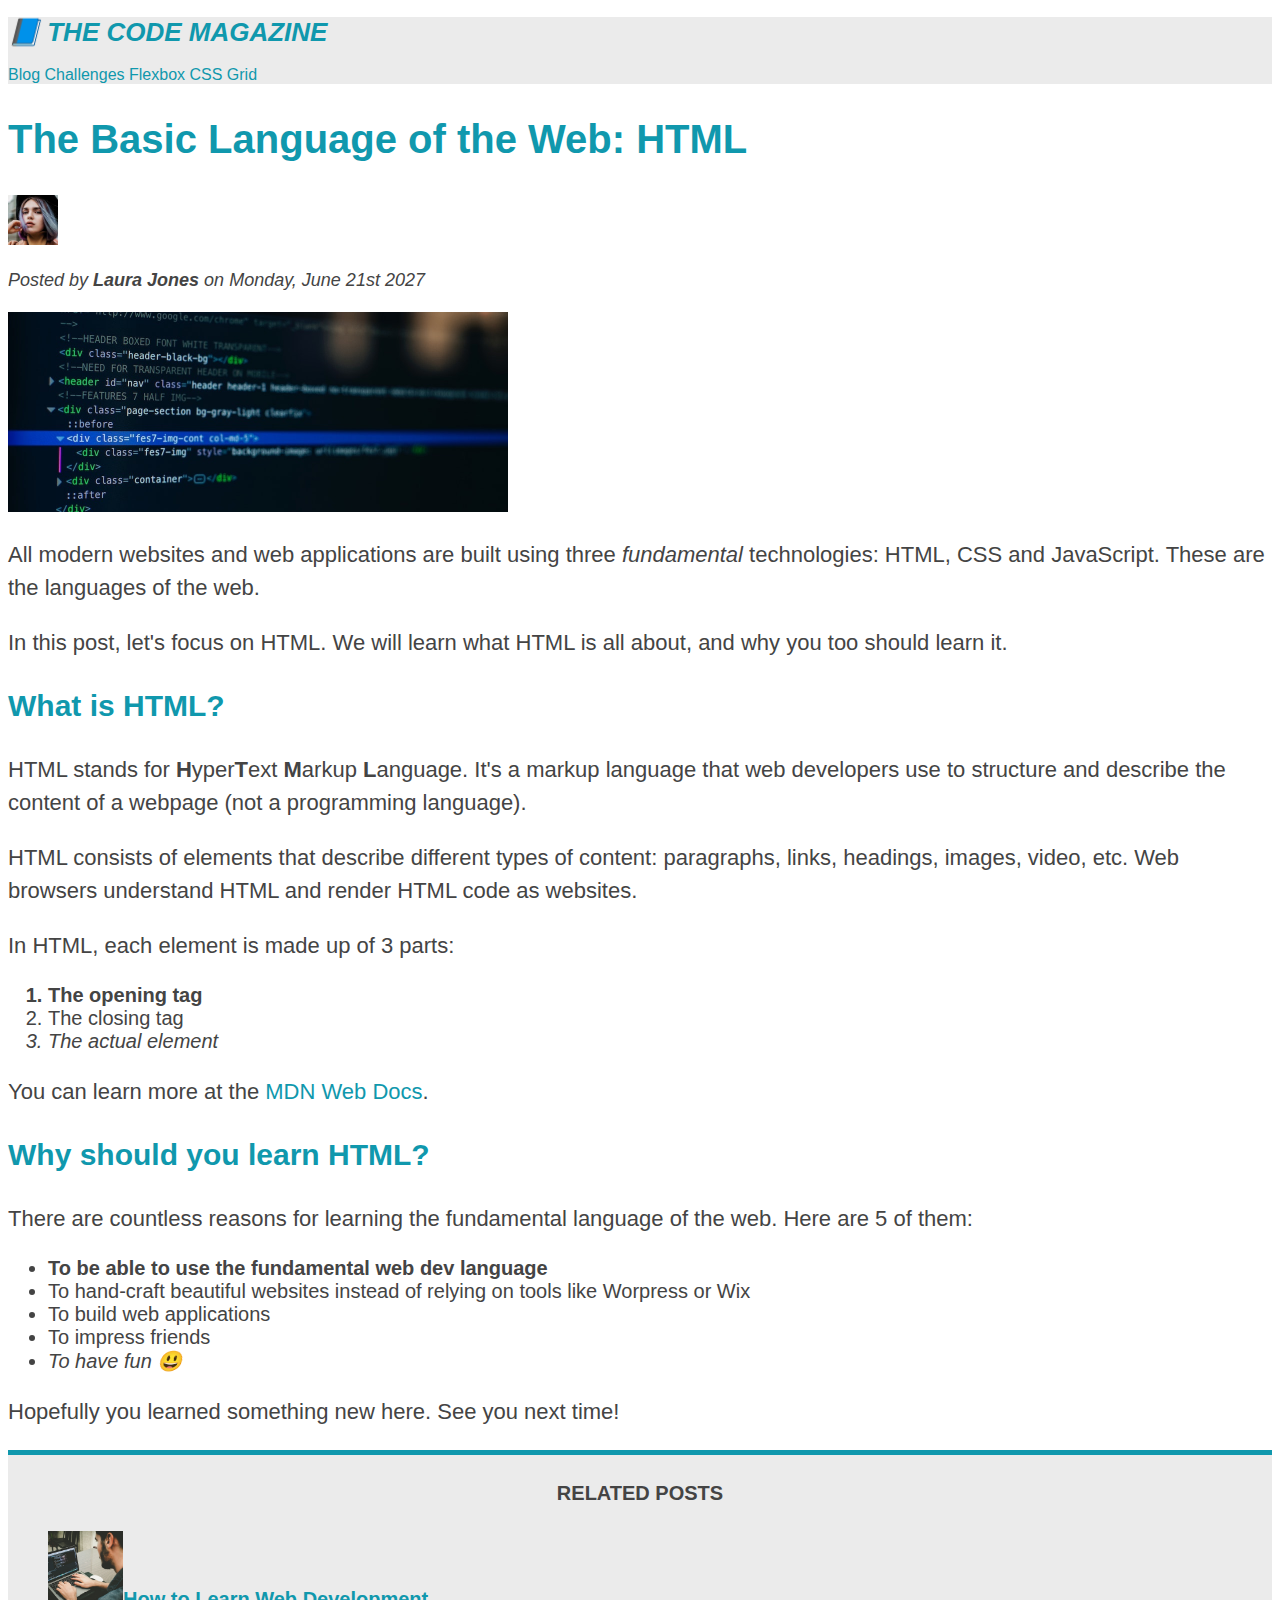
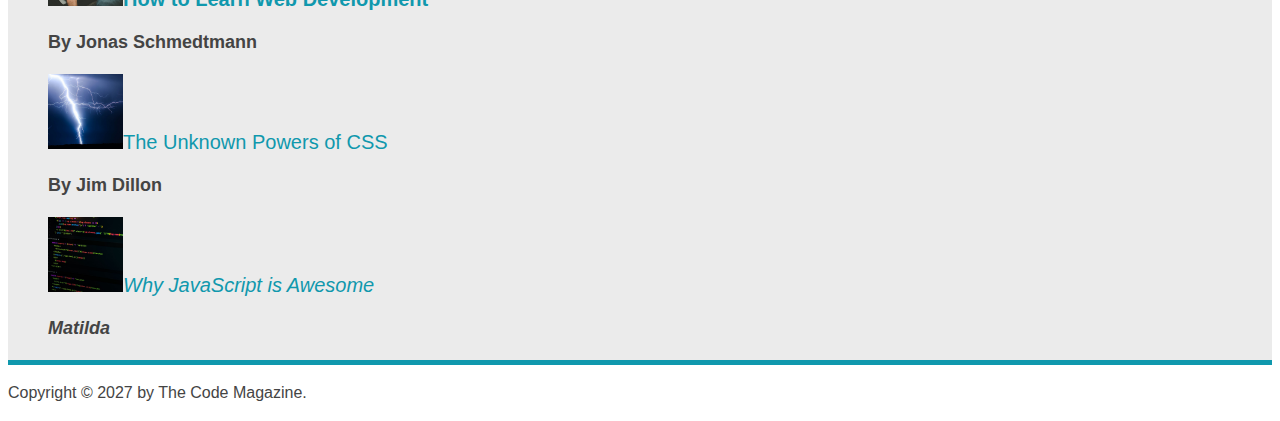
==== index.html @ 3c637149 "adding what I have done so far" ====
<!DOCTYPE html>
<html lang="en">
  <head>
    <meta charset="UTF-8" />
    <link rel="stylesheet" href="style.css" />
    <title>The Basic Language of the Web: HTML</title>
  </head>
  <body>
    <header class="main-header">
      <h1>📘 The Code Magazine</h1>

      <nav>
        <a href="blog.html">Blog</a>
        <a href="#">Challenges</a>
        <a href="#">Flexbox</a>
        <a href="#">CSS Grid</a>
      </nav>
    </header>

    <article>
      <header>
        <h2>The Basic Language of the Web: HTML</h2>
        <img
          src="img/laura-jones.jpg"
          alt="The author Laura Jones"
          width="50px"
          height="50px"
        />
        <p id="author">
          Posted by <strong>Laura Jones</strong> on Monday, June 21st 2027
        </p>

        <img
          src="img/post-img.jpg"
          alt="HTML code on a screen"
          width="500px"
          height="200px"
        />
      </header>

      <p>
        All modern websites and web applications are built using three
        <em>fundamental</em>
        technologies: HTML, CSS and JavaScript. These are the languages of the
        web.
      </p>
      <p>
        In this post, let's focus on HTML. We will learn what HTML is all about,
        and why you too should learn it.
      </p>

      <h3>What is HTML?</h3>
      <p>
        HTML stands for <strong>H</strong>yper<strong>T</strong>ext
        <strong>M</strong>arkup <strong>L</strong>anguage. It's a markup
        language that web developers use to structure and describe the content
        of a webpage (not a programming language).
      </p>
      <p>
        HTML consists of elements that describe different types of content:
        paragraphs, links, headings, images, video, etc. Web browsers understand
        HTML and render HTML code as websites.
      </p>
      <p>In HTML, each element is made up of 3 parts:</p>
      <ol>
        <li>The opening tag</li>
        <li>The closing tag</li>
        <li>The actual element</li>
      </ol>

      <p>
        You can learn more at the
        <a
          href="https://developer.mozilla.org/en-US/docs/Web/HTML"
          target="_blank"
          >MDN Web Docs</a
        >.
      </p>

      <h3>Why should you learn HTML?</h3>

      <p>
        There are countless reasons for learning the fundamental language of the
        web. Here are 5 of them:
      </p>

      <ul>
        <li>To be able to use the fundamental web dev language</li>
        <li>
          To hand-craft beautiful websites instead of relying on tools like
          Worpress or Wix
        </li>
        <li>To build web applications</li>
        <li>To impress friends</li>
        <li>To have fun 😃</li>
      </ul>

      <p>Hopefully you learned something new here. See you next time!</p>
    </article>

    <aside>
      <h4><strong>Related Posts</strong></h4>
      <ul class="related">
        <li>
          <img
            src="img/related-1.jpg"
            width="75px"
            height="75px"
            alt="Typing on a laptop"
          /><a href="#">How to Learn Web Development</a>
          <p class="related-author">By Jonas Schmedtmann</p>
        </li>
        <li>
          <img
            src="img/related-2.jpg"
            width="75px"
            height="75px"
            alt="Lighting"
          /><a href="#">The Unknown Powers of CSS</a>
          <p class="related-author">By Jim Dillon</p>
        </li>
        <li>
          <img
            src="img/related-3.jpg"
            width="75px"
            height="75px"
            alt="Code on a screen"
          /><a href="#">Why JavaScript is Awesome</a>
          <p class="related-author">Matilda</p>
        </li>
      </ul>
    </aside>
    <footer>
      <p id="copyright" class="copyright text">
        Copyright &copy; 2027 by The Code Magazine.
      </p>
    </footer>
  </body>
</html>
---- style.css ----
body {
  font-family: sans-serif;
  color: #444;
}

h1,
h2,
h3 {
  color: #1098ad;
}

h1 {
  font-size: 26px;
  text-transform: uppercase;
  font-style: italic;
}

h2 {
  font-size: 40px;
}

h3 {
  font-size: 30px;
}

h4 {
  font-size: 20px;
  text-transform: uppercase;
  text-align: center;
}

p {
  font-size: 22px;
  line-height: 1.5;
}

li {
  font-size: 20px;
}

#author {
  font-style: italic;
  font-size: 18px;
}

#copyright {
  font-size: 16px;
}

.related-author {
  font-size: 18px;
  font-weight: bold;
}

.related {
  list-style: none;
}

.main-header {
  background-color: #ebebeb;
}

aside {
  background-color: #ebebeb;
  border-top: 5px solid #1098ad;
  border-bottom: 5px solid #1098ad;
}

li:first-child {
  font-weight: bold;
}

li:last-child {
  font-style: italic;
}

/* Styling Links */
a:link {
  color: #1098ad;
  text-decoration: none;
}

a:visited {
  color: #1098ad;
}

a:hover {
  color: orangered;
  font-weight: bold;
  text-decoration: underline orangered;
}

a:active {
  background-color: black;
  font-style: italic;
}

/*Resolving Conflicts*/

/* #copyright {      <---- This one would be applied since it has the 
  color: red;               highest proirity being an ID
}

.copyright {
  color: blue;
}

.text {
  color: yellow;
}

footer p {
  color: green;
} */
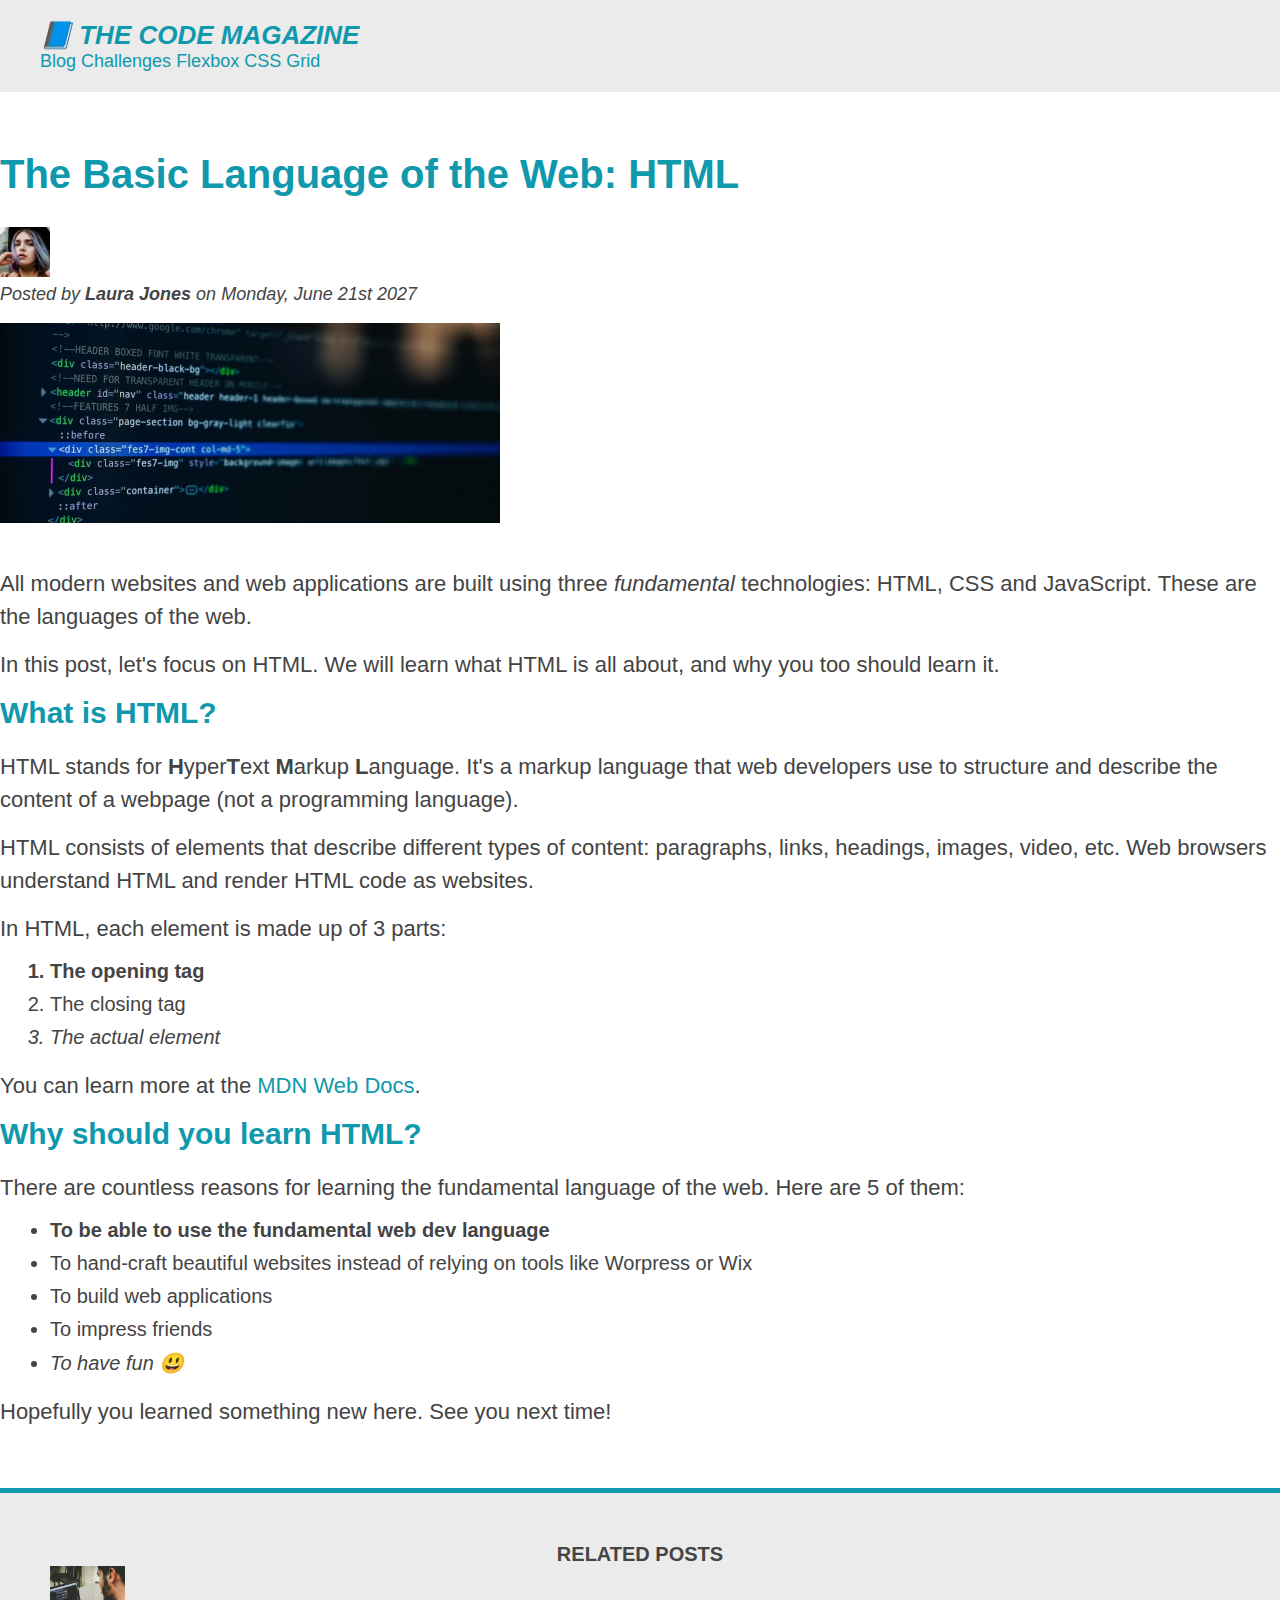
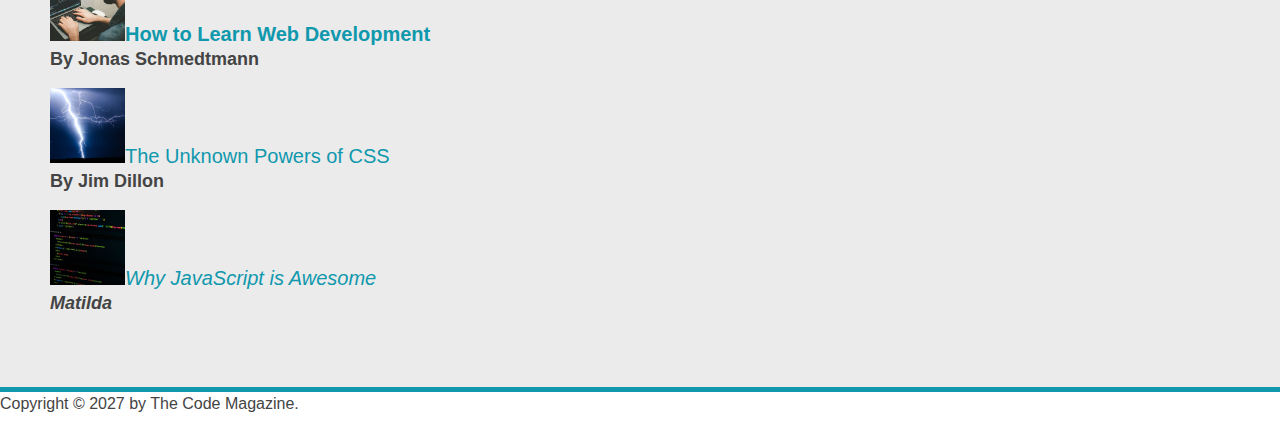
==== commit c02bf0d0: "using margin and padding" ====
--- a/index.html
+++ b/index.html
@@ -18,7 +18,7 @@
     </header>
 
     <article>
-      <header>
+      <header class="post-header">
         <h2>The Basic Language of the Web: HTML</h2>
         <img
           src="img/laura-jones.jpg"
--- a/style.css
+++ b/style.css
@@ -1,6 +1,36 @@
+* {
+  margin: 0;
+  padding: 0;
+}
+
 body {
   font-family: sans-serif;
   color: #444;
+}
+
+.main-header {
+  background-color: #ebebeb;
+  padding: 20px 40px;
+  margin-bottom: 60px;
+}
+
+nav {
+  font-size: 18px;
+}
+
+article {
+  margin-bottom: 60px;
+}
+
+.post-header {
+  margin-bottom: 40px;
+}
+
+aside {
+  background-color: #ebebeb;
+  border-top: 5px solid #1098ad;
+  border-bottom: 5px solid #1098ad;
+  padding: 50px 0;
 }
 
 h1,
@@ -17,10 +47,12 @@
 
 h2 {
   font-size: 40px;
+  margin-bottom: 30px;
 }
 
 h3 {
   font-size: 30px;
+  margin-bottom: 20px;
 }
 
 h4 {
@@ -32,10 +64,22 @@
 p {
   font-size: 22px;
   line-height: 1.5;
+  margin-bottom: 15px;
+}
+
+ul,
+ol {
+  margin-left: 50px;
+  margin-bottom: 20px;
 }
 
 li {
   font-size: 20px;
+  margin-bottom: 10px;
+}
+
+li:last-child {
+  margin-bottom: 0;
 }
 
 #author {
@@ -54,16 +98,6 @@
 
 .related {
   list-style: none;
-}
-
-.main-header {
-  background-color: #ebebeb;
-}
-
-aside {
-  background-color: #ebebeb;
-  border-top: 5px solid #1098ad;
-  border-bottom: 5px solid #1098ad;
 }
 
 li:first-child {
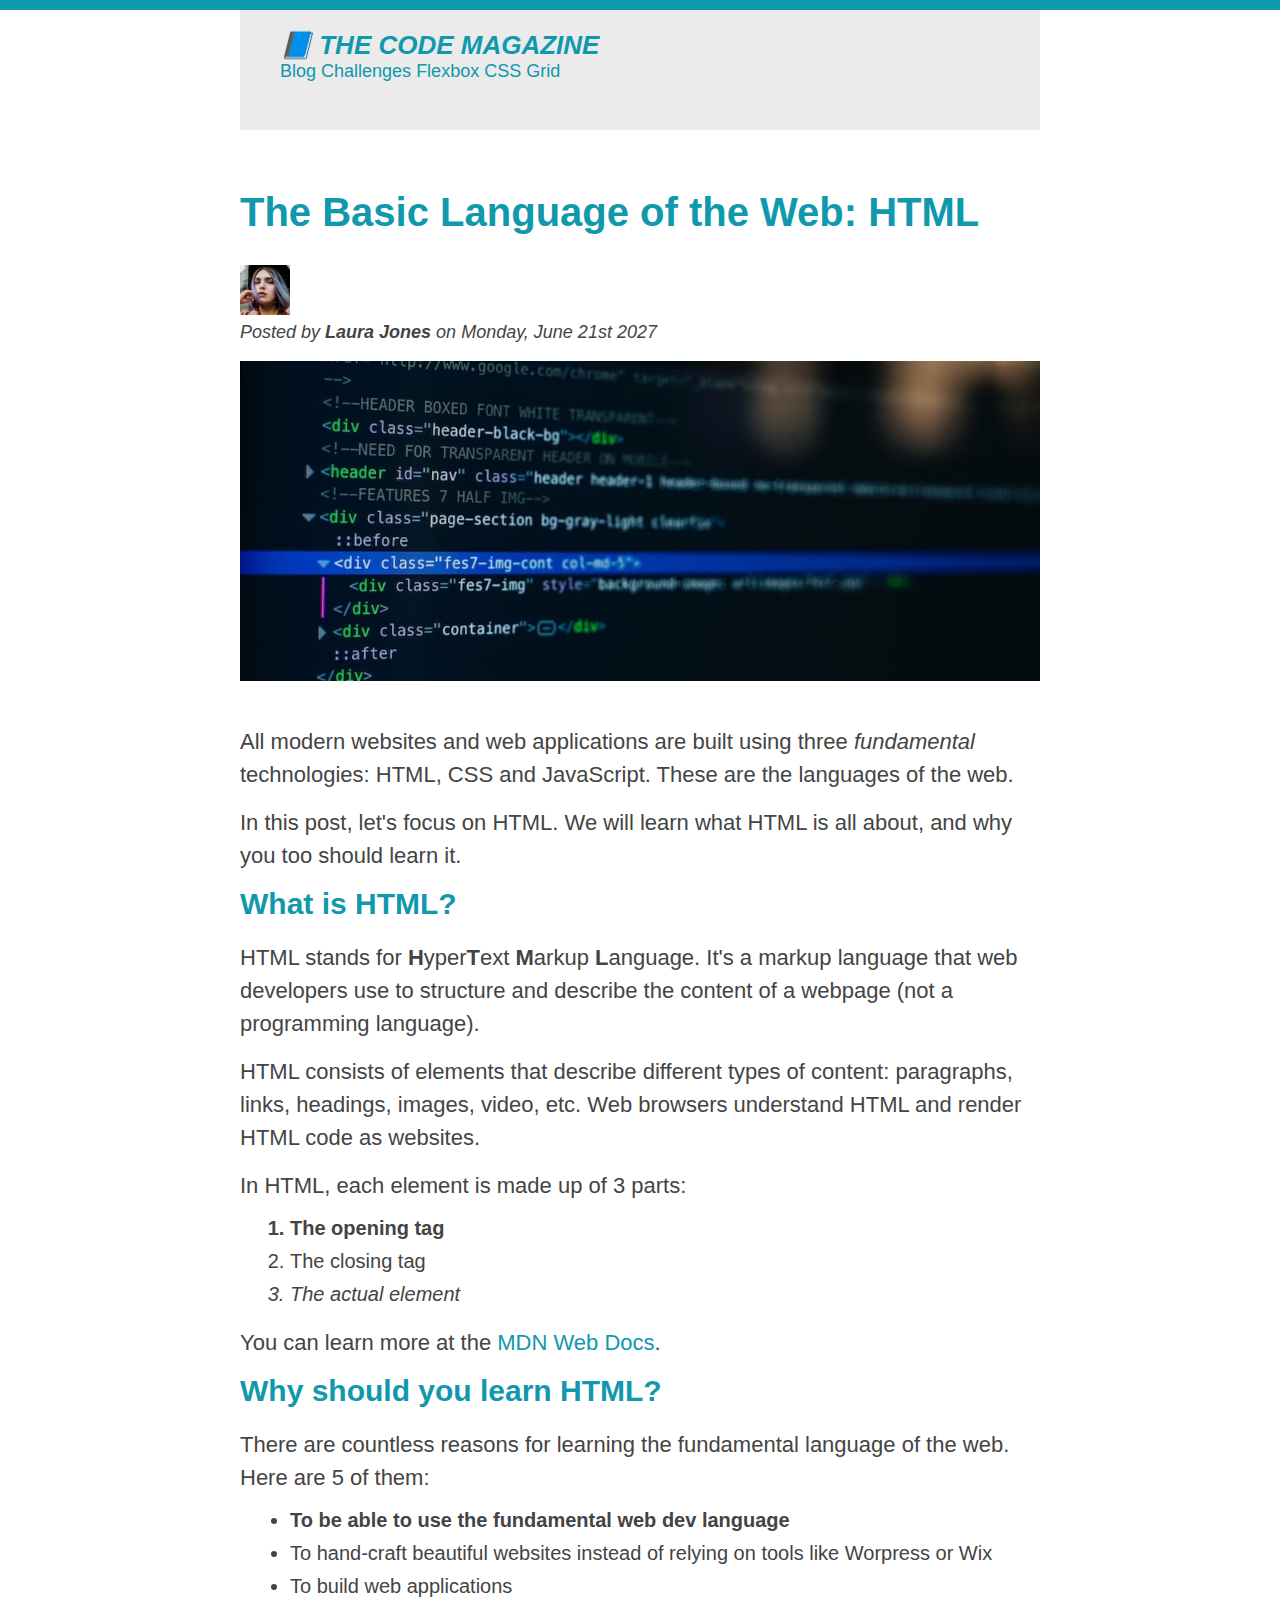
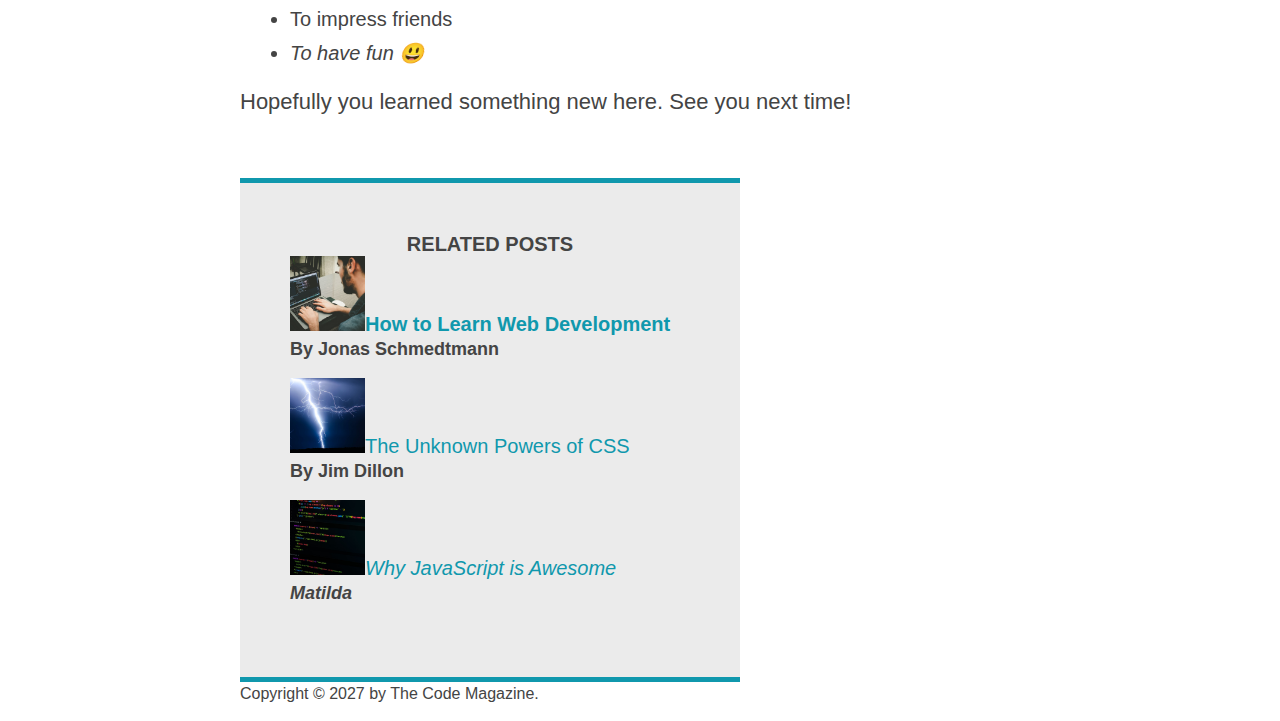
==== commit 9f63ec13: "added more styling like dimensons and added a container class to center everything so matter the win" ====
--- a/index.html
+++ b/index.html
@@ -6,134 +6,137 @@
     <title>The Basic Language of the Web: HTML</title>
   </head>
   <body>
-    <header class="main-header">
-      <h1>📘 The Code Magazine</h1>
+    <div class="container">
+      <header class="main-header">
+        <h1>📘 The Code Magazine</h1>
 
-      <nav>
-        <a href="blog.html">Blog</a>
-        <a href="#">Challenges</a>
-        <a href="#">Flexbox</a>
-        <a href="#">CSS Grid</a>
-      </nav>
-    </header>
+        <nav>
+          <a href="blog.html">Blog</a>
+          <a href="#">Challenges</a>
+          <a href="#">Flexbox</a>
+          <a href="#">CSS Grid</a>
+        </nav>
+      </header>
 
-    <article>
-      <header class="post-header">
-        <h2>The Basic Language of the Web: HTML</h2>
-        <img
-          src="img/laura-jones.jpg"
-          alt="The author Laura Jones"
-          width="50px"
-          height="50px"
-        />
-        <p id="author">
-          Posted by <strong>Laura Jones</strong> on Monday, June 21st 2027
+      <article>
+        <header class="post-header">
+          <h2>The Basic Language of the Web: HTML</h2>
+          <img
+            src="img/laura-jones.jpg"
+            alt="The author Laura Jones"
+            width="50px"
+            height="50px"
+          />
+          <p id="author">
+            Posted by <strong>Laura Jones</strong> on Monday, June 21st 2027
+          </p>
+
+          <img
+            src="img/post-img.jpg"
+            alt="HTML code on a screen"
+            width="500px"
+            height="200px"
+            class="post-image"
+          />
+        </header>
+
+        <p>
+          All modern websites and web applications are built using three
+          <em>fundamental</em>
+          technologies: HTML, CSS and JavaScript. These are the languages of the
+          web.
+        </p>
+        <p>
+          In this post, let's focus on HTML. We will learn what HTML is all
+          about, and why you too should learn it.
         </p>
 
-        <img
-          src="img/post-img.jpg"
-          alt="HTML code on a screen"
-          width="500px"
-          height="200px"
-        />
-      </header>
+        <h3>What is HTML?</h3>
+        <p>
+          HTML stands for <strong>H</strong>yper<strong>T</strong>ext
+          <strong>M</strong>arkup <strong>L</strong>anguage. It's a markup
+          language that web developers use to structure and describe the content
+          of a webpage (not a programming language).
+        </p>
+        <p>
+          HTML consists of elements that describe different types of content:
+          paragraphs, links, headings, images, video, etc. Web browsers
+          understand HTML and render HTML code as websites.
+        </p>
+        <p>In HTML, each element is made up of 3 parts:</p>
+        <ol>
+          <li>The opening tag</li>
+          <li>The closing tag</li>
+          <li>The actual element</li>
+        </ol>
 
-      <p>
-        All modern websites and web applications are built using three
-        <em>fundamental</em>
-        technologies: HTML, CSS and JavaScript. These are the languages of the
-        web.
-      </p>
-      <p>
-        In this post, let's focus on HTML. We will learn what HTML is all about,
-        and why you too should learn it.
-      </p>
+        <p>
+          You can learn more at the
+          <a
+            href="https://developer.mozilla.org/en-US/docs/Web/HTML"
+            target="_blank"
+            >MDN Web Docs</a
+          >.
+        </p>
 
-      <h3>What is HTML?</h3>
-      <p>
-        HTML stands for <strong>H</strong>yper<strong>T</strong>ext
-        <strong>M</strong>arkup <strong>L</strong>anguage. It's a markup
-        language that web developers use to structure and describe the content
-        of a webpage (not a programming language).
-      </p>
-      <p>
-        HTML consists of elements that describe different types of content:
-        paragraphs, links, headings, images, video, etc. Web browsers understand
-        HTML and render HTML code as websites.
-      </p>
-      <p>In HTML, each element is made up of 3 parts:</p>
-      <ol>
-        <li>The opening tag</li>
-        <li>The closing tag</li>
-        <li>The actual element</li>
-      </ol>
+        <h3>Why should you learn HTML?</h3>
 
-      <p>
-        You can learn more at the
-        <a
-          href="https://developer.mozilla.org/en-US/docs/Web/HTML"
-          target="_blank"
-          >MDN Web Docs</a
-        >.
-      </p>
+        <p>
+          There are countless reasons for learning the fundamental language of
+          the web. Here are 5 of them:
+        </p>
 
-      <h3>Why should you learn HTML?</h3>
+        <ul>
+          <li>To be able to use the fundamental web dev language</li>
+          <li>
+            To hand-craft beautiful websites instead of relying on tools like
+            Worpress or Wix
+          </li>
+          <li>To build web applications</li>
+          <li>To impress friends</li>
+          <li>To have fun 😃</li>
+        </ul>
 
-      <p>
-        There are countless reasons for learning the fundamental language of the
-        web. Here are 5 of them:
-      </p>
+        <p>Hopefully you learned something new here. See you next time!</p>
+      </article>
 
-      <ul>
-        <li>To be able to use the fundamental web dev language</li>
-        <li>
-          To hand-craft beautiful websites instead of relying on tools like
-          Worpress or Wix
-        </li>
-        <li>To build web applications</li>
-        <li>To impress friends</li>
-        <li>To have fun 😃</li>
-      </ul>
-
-      <p>Hopefully you learned something new here. See you next time!</p>
-    </article>
-
-    <aside>
-      <h4><strong>Related Posts</strong></h4>
-      <ul class="related">
-        <li>
-          <img
-            src="img/related-1.jpg"
-            width="75px"
-            height="75px"
-            alt="Typing on a laptop"
-          /><a href="#">How to Learn Web Development</a>
-          <p class="related-author">By Jonas Schmedtmann</p>
-        </li>
-        <li>
-          <img
-            src="img/related-2.jpg"
-            width="75px"
-            height="75px"
-            alt="Lighting"
-          /><a href="#">The Unknown Powers of CSS</a>
-          <p class="related-author">By Jim Dillon</p>
-        </li>
-        <li>
-          <img
-            src="img/related-3.jpg"
-            width="75px"
-            height="75px"
-            alt="Code on a screen"
-          /><a href="#">Why JavaScript is Awesome</a>
-          <p class="related-author">Matilda</p>
-        </li>
-      </ul>
-    </aside>
-    <footer>
-      <p id="copyright" class="copyright text">
-        Copyright &copy; 2027 by The Code Magazine.
-      </p>
-    </footer>
+      <aside>
+        <h4><strong>Related Posts</strong></h4>
+        <ul class="related">
+          <li>
+            <img
+              src="img/related-1.jpg"
+              width="75px"
+              height="75px"
+              alt="Typing on a laptop"
+            /><a href="#">How to Learn Web Development</a>
+            <p class="related-author">By Jonas Schmedtmann</p>
+          </li>
+          <li>
+            <img
+              src="img/related-2.jpg"
+              width="75px"
+              height="75px"
+              alt="Lighting"
+            /><a href="#">The Unknown Powers of CSS</a>
+            <p class="related-author">By Jim Dillon</p>
+          </li>
+          <li>
+            <img
+              src="img/related-3.jpg"
+              width="75px"
+              height="75px"
+              alt="Code on a screen"
+            /><a href="#">Why JavaScript is Awesome</a>
+            <p class="related-author">Matilda</p>
+          </li>
+        </ul>
+      </aside>
+      <footer>
+        <p id="copyright" class="copyright text">
+          Copyright &copy; 2027 by The Code Magazine.
+        </p>
+      </footer>
+    </div>
   </body>
 </html>
--- a/style.css
+++ b/style.css
@@ -6,12 +6,19 @@
 body {
   font-family: sans-serif;
   color: #444;
+  border-top: 10px solid #1098ad;
+}
+
+.container {
+  width: 800px;
+  margin: 0 auto;
 }
 
 .main-header {
   background-color: #ebebeb;
   padding: 20px 40px;
   margin-bottom: 60px;
+  height: 80px;
 }
 
 nav {
@@ -31,6 +38,7 @@
   border-top: 5px solid #1098ad;
   border-bottom: 5px solid #1098ad;
   padding: 50px 0;
+  width: 500px;
 }
 
 h1,
@@ -129,6 +137,11 @@
   font-style: italic;
 }
 
+.post-image {
+  width: 100%;
+  height: auto;
+}
+
 /*Resolving Conflicts*/
 
 /* #copyright {      <---- This one would be applied since it has the 
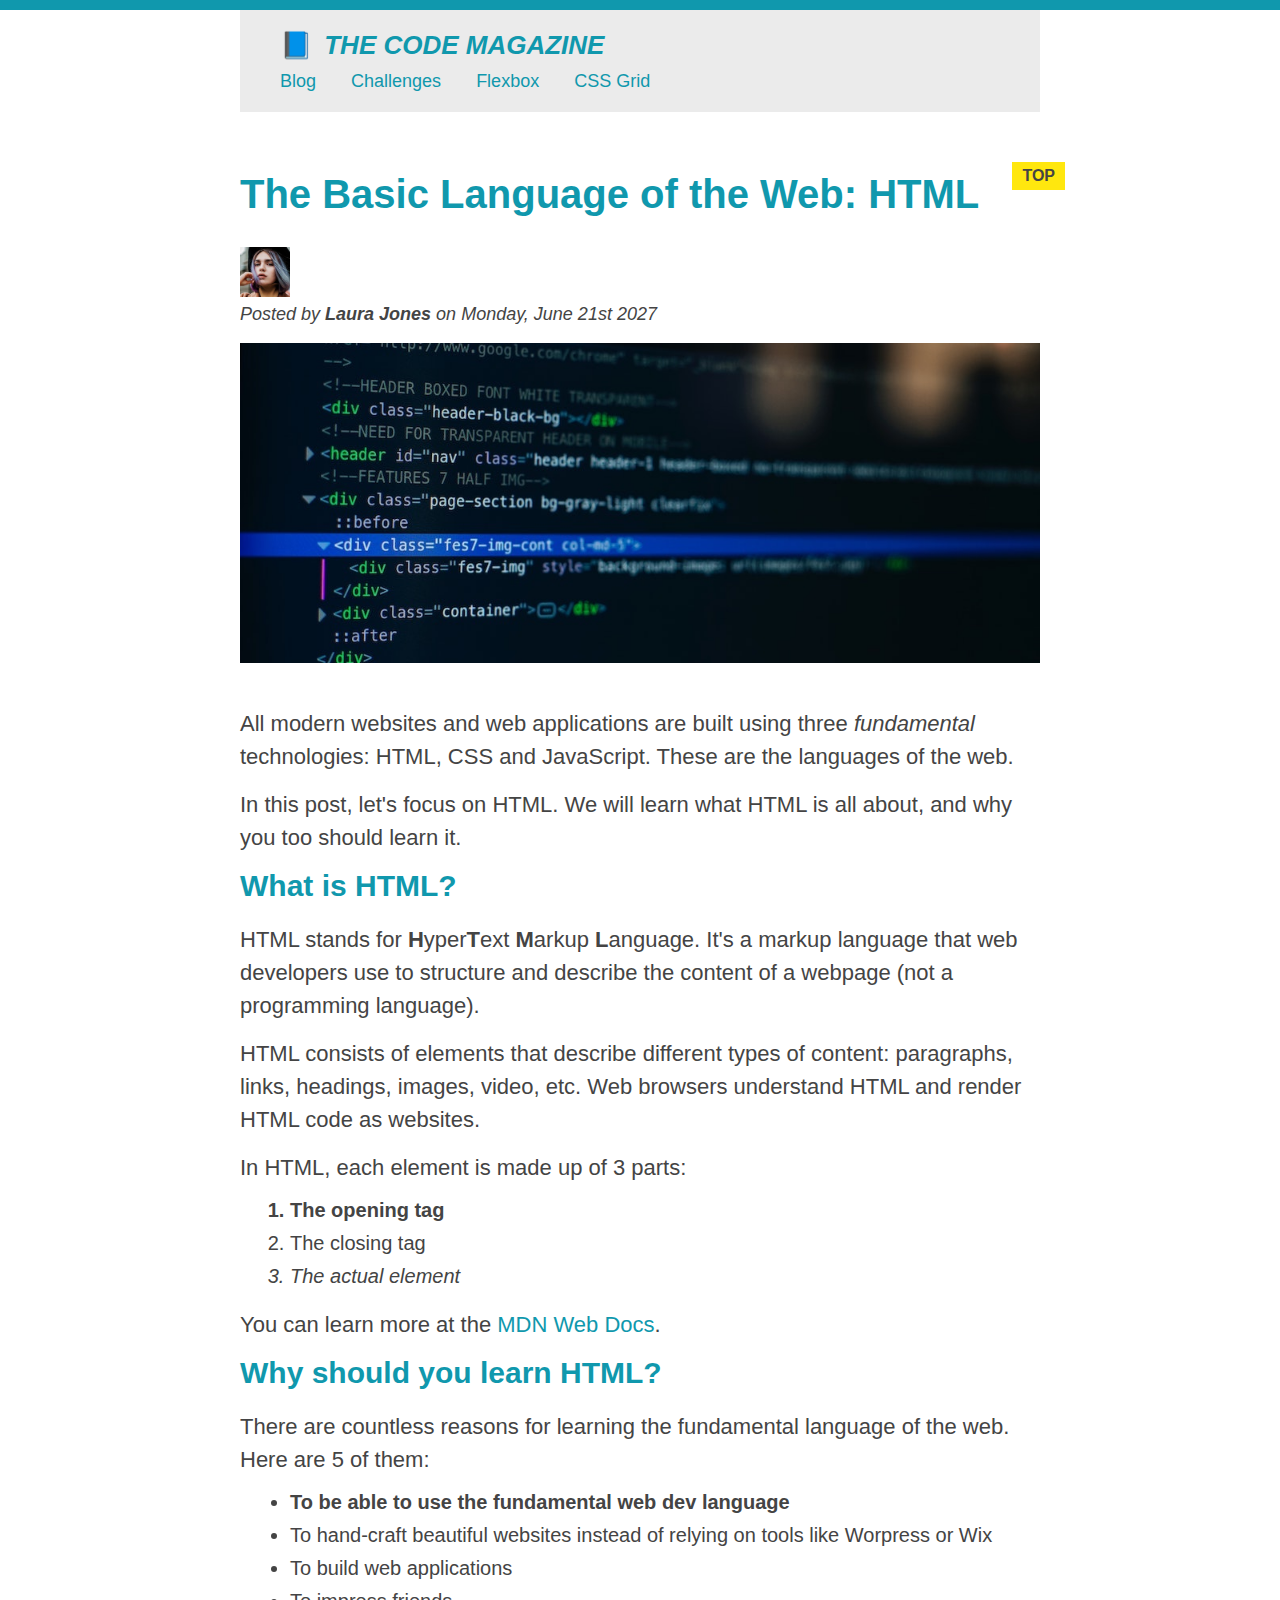
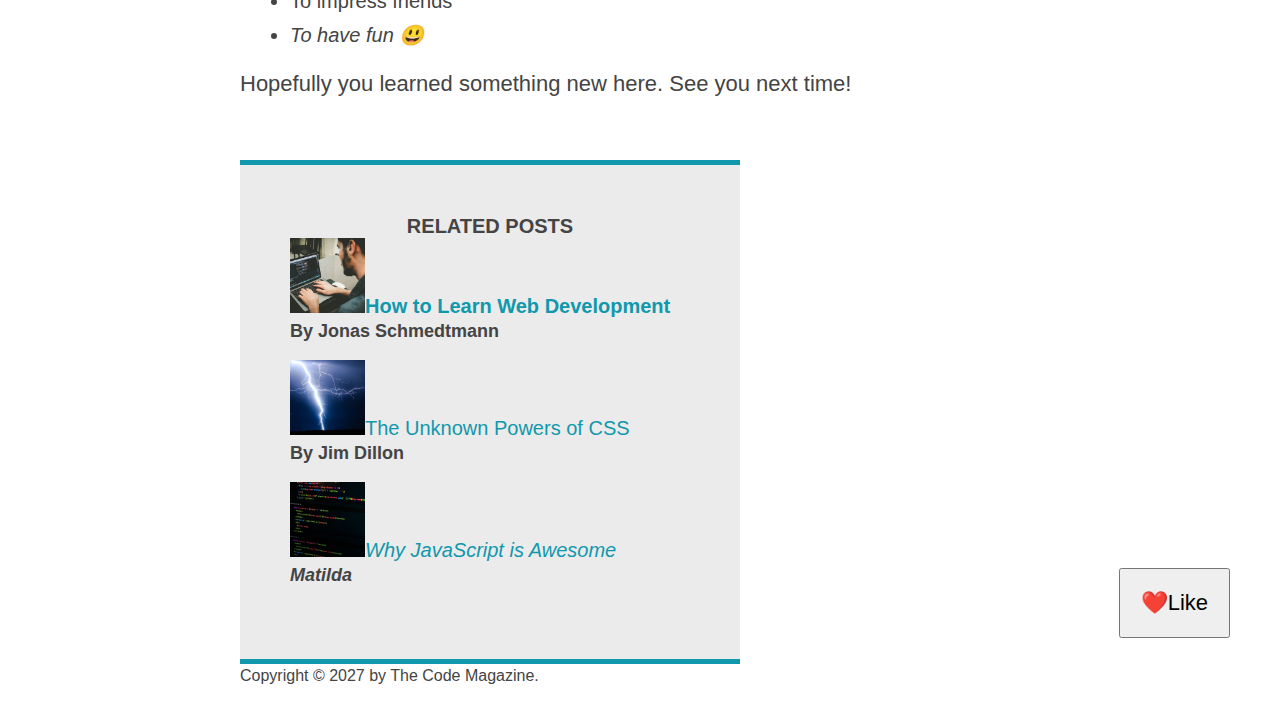
==== commit 0c81f3d8: "fixed positioning and added a like button" ====
--- a/index.html
+++ b/index.html
@@ -138,5 +138,7 @@
         </p>
       </footer>
     </div>
+
+    <button>❤️Like</button>
   </body>
 </html>
--- a/style.css
+++ b/style.css
@@ -7,6 +7,7 @@
   font-family: sans-serif;
   color: #444;
   border-top: 10px solid #1098ad;
+  position: relative;
 }
 
 .container {
@@ -18,7 +19,7 @@
   background-color: #ebebeb;
   padding: 20px 40px;
   margin-bottom: 60px;
-  height: 80px;
+  /* height: 80px; */
 }
 
 nav {
@@ -142,6 +143,47 @@
   height: auto;
 }
 
+nav a:link {
+  margin-right: 30px;
+  margin-top: 10px;
+  display: inline-block;
+}
+
+nav a:link:last-child {
+  margin-right: 0;
+}
+
+button {
+  font-size: 22px;
+  padding: 20px;
+  cursor: pointer;
+  position: absolute;
+  bottom: 50px;
+  right: 50px;
+}
+
+h1::first-letter {
+  font-style: normal;
+  margin-right: 5px;
+}
+
+h2 {
+  position: relative;
+}
+
+h2::after {
+  content: "TOP";
+  background-color: #ffe70e;
+  color: #444;
+  font-size: 16px;
+  font-weight: bold;
+  display: inline-block;
+  padding: 5px 10px;
+  position: absolute;
+  top: -10px;
+  right: -25px;
+}
+
 /*Resolving Conflicts*/
 
 /* #copyright {      <---- This one would be applied since it has the 
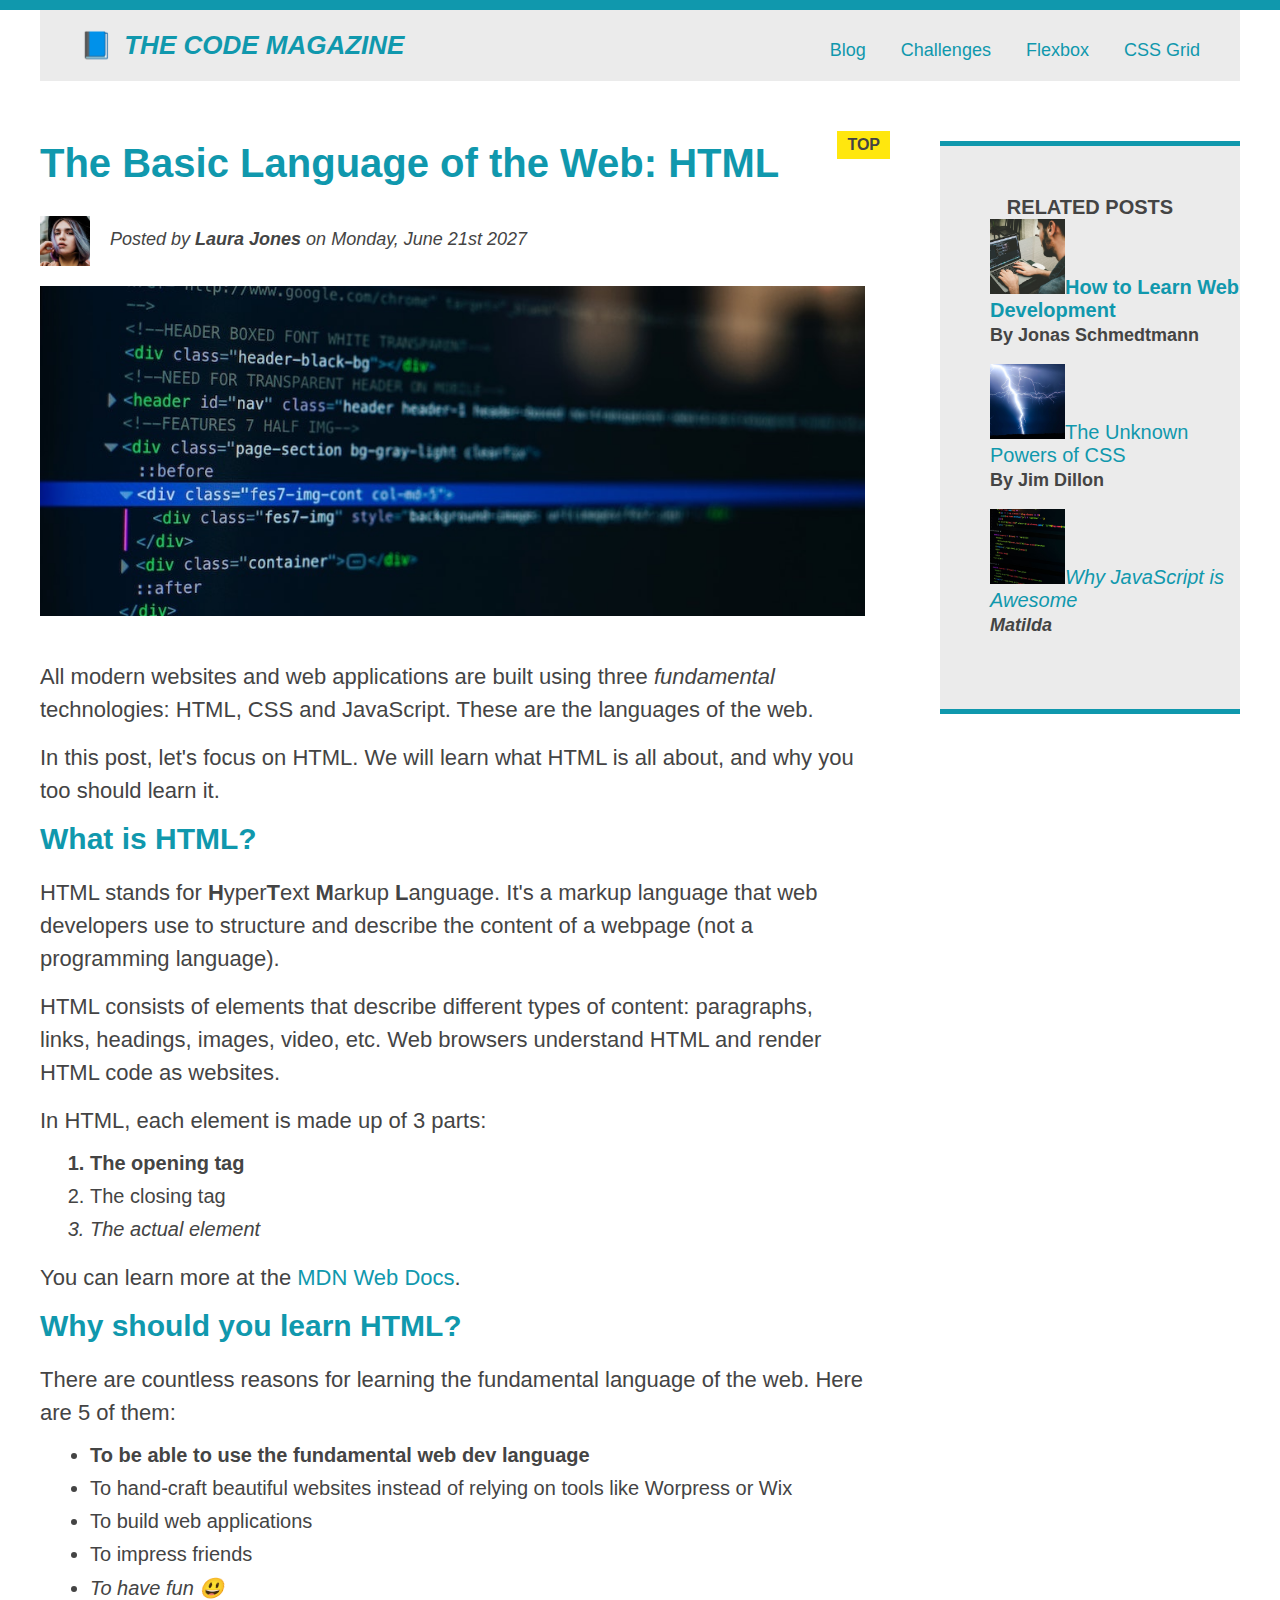
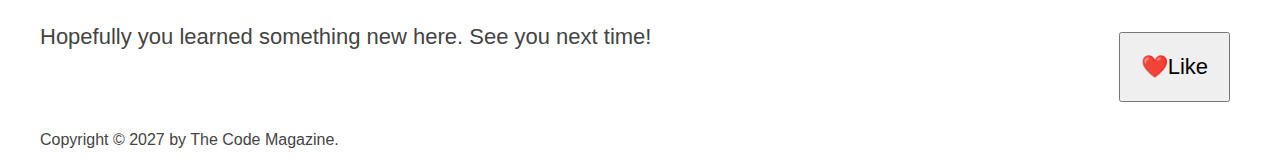
==== commit 80061099: "worked with float layouts" ====
--- a/index.html
+++ b/index.html
@@ -7,7 +7,7 @@
   </head>
   <body>
     <div class="container">
-      <header class="main-header">
+      <header class="main-header clear-fix">
         <h1>📘 The Code Magazine</h1>
 
         <nav>
@@ -26,8 +26,9 @@
             alt="The author Laura Jones"
             width="50px"
             height="50px"
+            class="author-img"
           />
-          <p id="author">
+          <p id="author" class="author">
             Posted by <strong>Laura Jones</strong> on Monday, June 21st 2027
           </p>
 
--- a/style.css
+++ b/style.css
@@ -11,7 +11,7 @@
 }
 
 .container {
-  width: 800px;
+  width: 1200px;
   margin: 0 auto;
 }
 
@@ -19,11 +19,13 @@
   background-color: #ebebeb;
   padding: 20px 40px;
   margin-bottom: 60px;
+
   /* height: 80px; */
 }
 
 nav {
   font-size: 18px;
+  text-align: center;
 }
 
 article {
@@ -201,3 +203,49 @@
 footer p {
   color: green;
 } */
+
+/* FLOATS */
+
+.author-img {
+  float: left;
+  margin-bottom: 20px;
+}
+
+.author {
+  float: left;
+  margin-top: 10px;
+  margin-left: 20px;
+}
+
+h1 {
+  float: left;
+}
+
+nav {
+  float: right;
+}
+
+.clear {
+  clear: both;
+}
+
+.clear-fix::after {
+  clear: both;
+  content: "";
+  display: block;
+}
+
+article {
+  width: 825px;
+  float: left;
+}
+
+aside {
+  width: 300px;
+
+  float: right;
+}
+
+footer {
+  clear: both;
+}
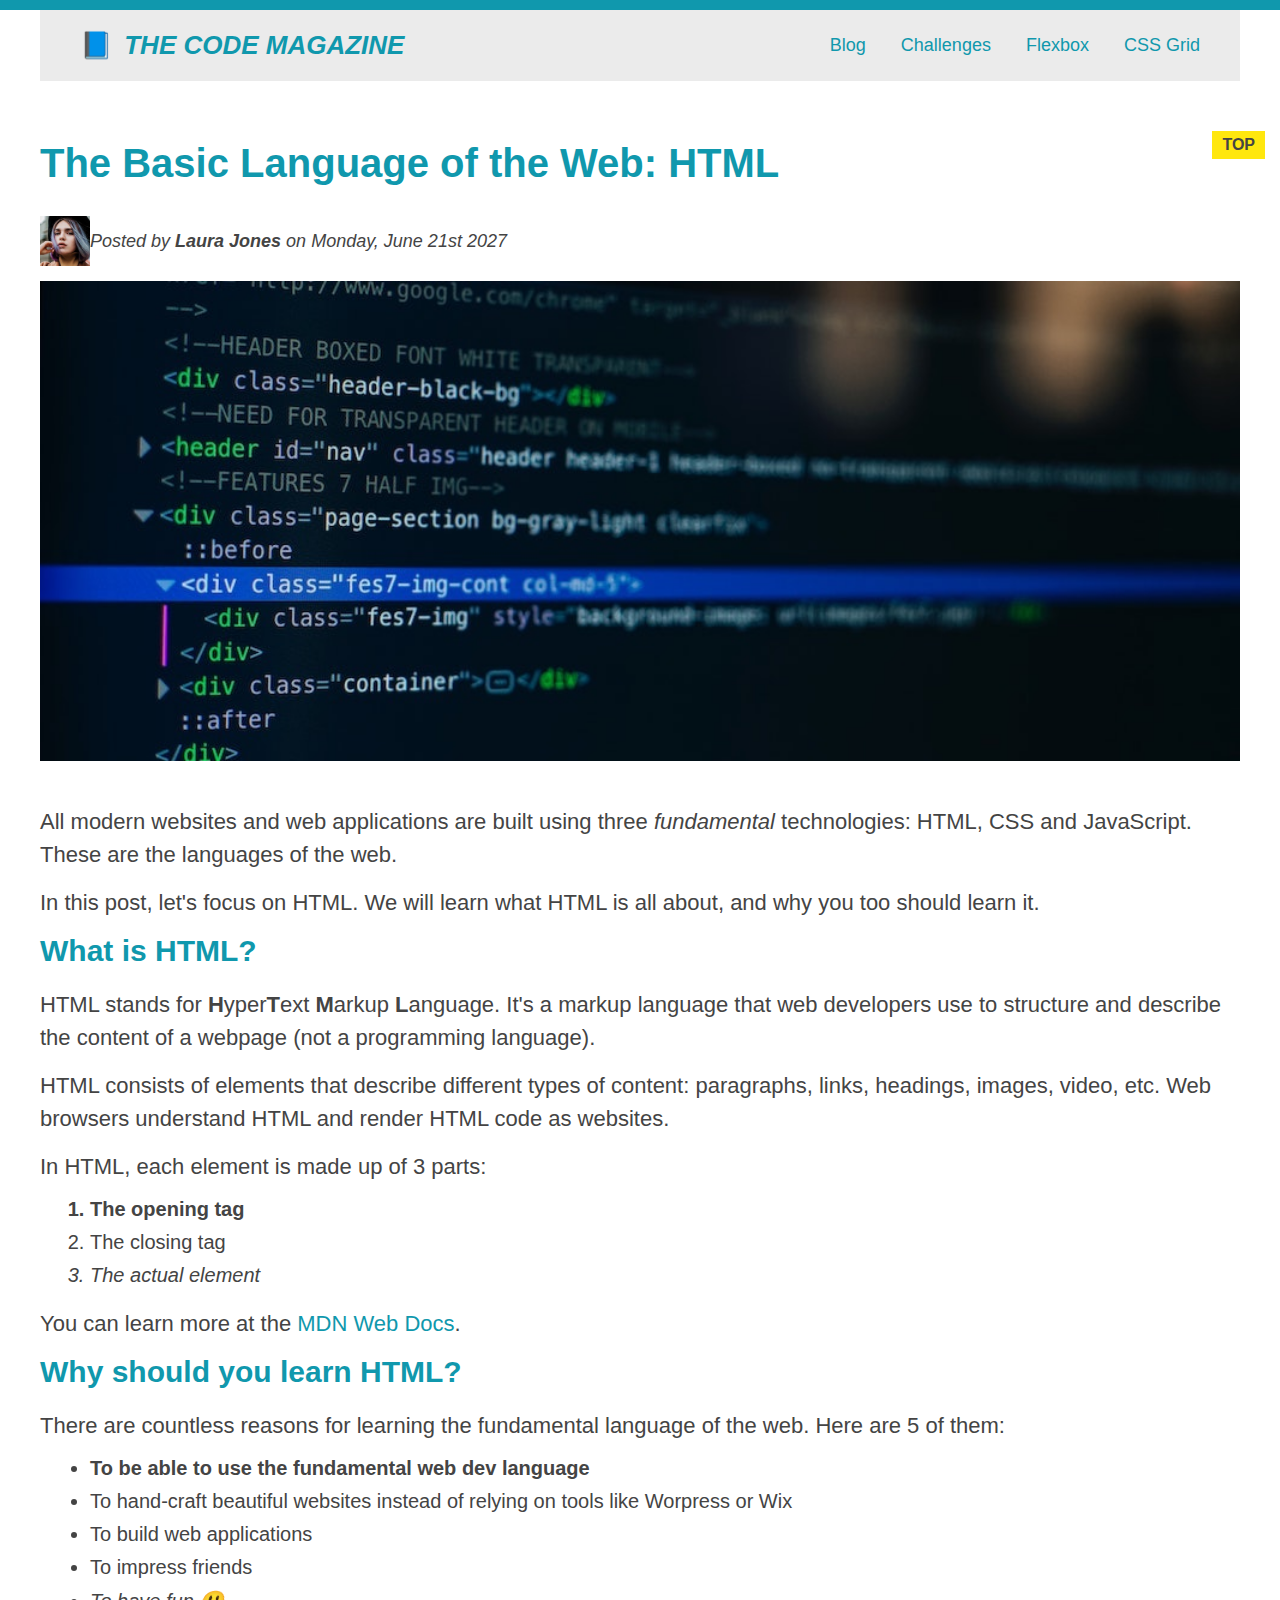
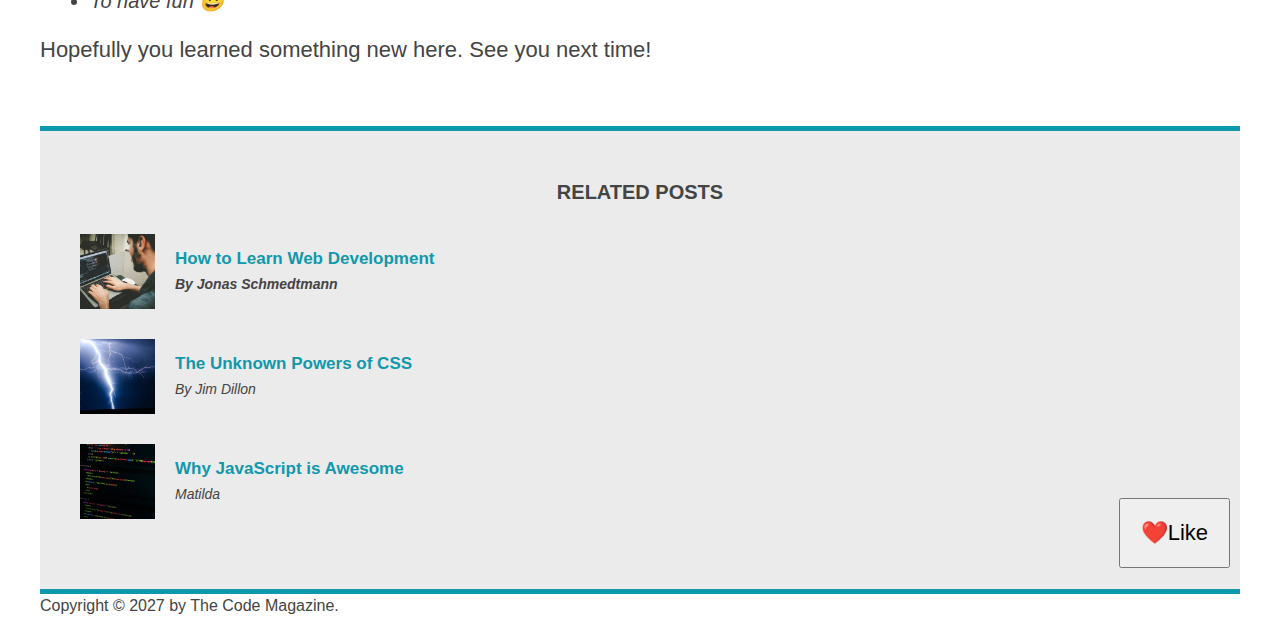
==== commit 7efbd5fc: "added flexbox to parts where i used float" ====
--- a/index.html
+++ b/index.html
@@ -13,24 +13,26 @@
         <nav>
           <a href="blog.html">Blog</a>
           <a href="#">Challenges</a>
-          <a href="#">Flexbox</a>
-          <a href="#">CSS Grid</a>
+          <a href="flexbox.html">Flexbox</a>
+          <a href="css-grid.html">CSS Grid</a>
         </nav>
       </header>
 
       <article>
         <header class="post-header">
           <h2>The Basic Language of the Web: HTML</h2>
-          <img
-            src="img/laura-jones.jpg"
-            alt="The author Laura Jones"
-            width="50px"
-            height="50px"
-            class="author-img"
-          />
-          <p id="author" class="author">
-            Posted by <strong>Laura Jones</strong> on Monday, June 21st 2027
-          </p>
+          <div class="author-box">
+            <img
+              src="img/laura-jones.jpg"
+              alt="The author Laura Jones"
+              width="50px"
+              height="50px"
+              class="author-img"
+            />
+            <p id="author" class="author">
+              Posted by <strong>Laura Jones</strong> on Monday, June 21st 2027
+            </p>
+          </div>
 
           <img
             src="img/post-img.jpg"
@@ -104,32 +106,42 @@
       <aside>
         <h4><strong>Related Posts</strong></h4>
         <ul class="related">
-          <li>
+          <li class="related-post">
             <img
               src="img/related-1.jpg"
               width="75px"
               height="75px"
               alt="Typing on a laptop"
-            /><a href="#">How to Learn Web Development</a>
-            <p class="related-author">By Jonas Schmedtmann</p>
+            />
+
+            <div>
+              <a href="#" class="related-link">How to Learn Web Development</a>
+              <p class="related-author">By Jonas Schmedtmann</p>
+            </div>
           </li>
-          <li>
+          <li class="related-post">
             <img
               src="img/related-2.jpg"
               width="75px"
               height="75px"
               alt="Lighting"
-            /><a href="#">The Unknown Powers of CSS</a>
-            <p class="related-author">By Jim Dillon</p>
+            />
+            <div>
+              <a href="#" class="related-link">The Unknown Powers of CSS</a>
+              <p class="related-author">By Jim Dillon</p>
+            </div>
           </li>
-          <li>
+          <li class="related-post">
             <img
               src="img/related-3.jpg"
               width="75px"
               height="75px"
               alt="Code on a screen"
-            /><a href="#">Why JavaScript is Awesome</a>
-            <p class="related-author">Matilda</p>
+            />
+            <div>
+              <a href="#" class="related-link">Why JavaScript is Awesome</a>
+              <p class="related-author">Matilda</p>
+            </div>
           </li>
         </ul>
       </aside>
--- a/style.css
+++ b/style.css
@@ -1,6 +1,7 @@
 * {
   margin: 0;
   padding: 0;
+  box-sizing: border-box;
 }
 
 body {
@@ -19,6 +20,9 @@
   background-color: #ebebeb;
   padding: 20px 40px;
   margin-bottom: 60px;
+  display: flex;
+  align-items: center;
+  justify-content: space-between;
 
   /* height: 80px; */
 }
@@ -40,8 +44,7 @@
   background-color: #ebebeb;
   border-top: 5px solid #1098ad;
   border-bottom: 5px solid #1098ad;
-  padding: 50px 0;
-  width: 500px;
+  padding: 50px 40px;
 }
 
 h1,
@@ -70,6 +73,7 @@
   font-size: 20px;
   text-transform: uppercase;
   text-align: center;
+  margin-bottom: 30px;
 }
 
 p {
@@ -102,13 +106,9 @@
   font-size: 16px;
 }
 
-.related-author {
-  font-size: 18px;
-  font-weight: bold;
-}
-
 .related {
   list-style: none;
+  margin-left: 0;
 }
 
 li:first-child {
@@ -147,7 +147,6 @@
 
 nav a:link {
   margin-right: 30px;
-  margin-top: 10px;
   display: inline-block;
 }
 
@@ -204,7 +203,7 @@
   color: green;
 } */
 
-/* FLOATS */
+/* FLOATS 
 
 .author-img {
   float: left;
@@ -248,4 +247,35 @@
 
 footer {
   clear: both;
-}
+}*/
+
+.author-box {
+  display: flex;
+  align-items: center;
+  margin-bottom: 15px;
+}
+
+.author {
+  margin-bottom: 0;
+}
+
+.related-post {
+  display: flex;
+  align-items: center;
+  gap: 20px;
+  margin-bottom: 30px;
+}
+
+.related-link:link {
+  font-size: 17px;
+  font-weight: bold;
+  font-style: normal;
+  margin-bottom: 5px;
+  display: block;
+}
+
+.related-author {
+  margin-bottom: 0;
+  font-size: 14px;
+  font-style: italic;
+}
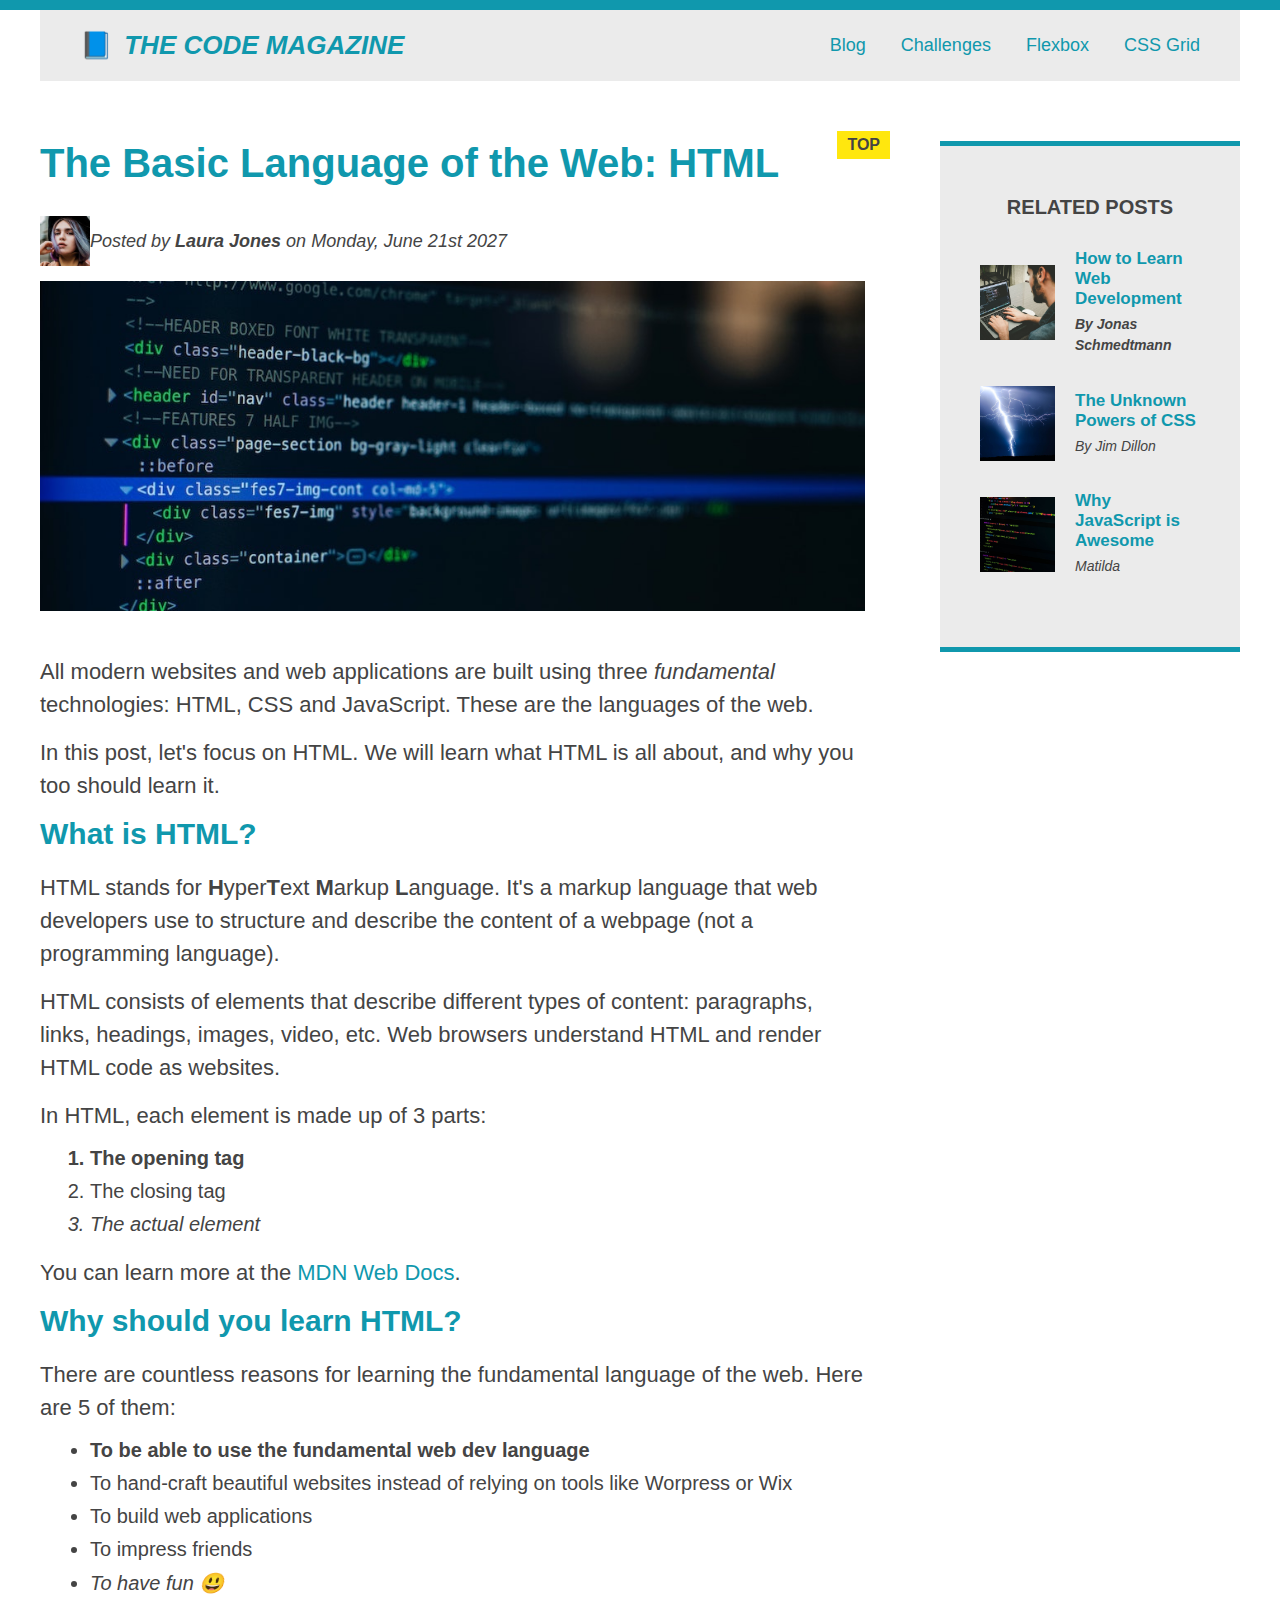
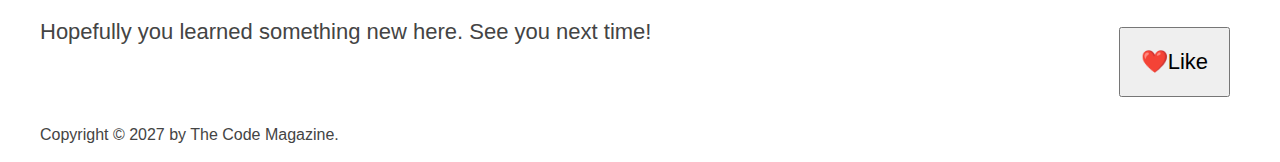
==== commit 05bfc1aa: "added flexbox to the artile and aside to make them show up next to each other" ====
--- a/index.html
+++ b/index.html
@@ -17,134 +17,137 @@
           <a href="css-grid.html">CSS Grid</a>
         </nav>
       </header>
+      <div class="flex-container">
+        <article>
+          <header class="post-header">
+            <h2>The Basic Language of the Web: HTML</h2>
+            <div class="author-box">
+              <img
+                src="img/laura-jones.jpg"
+                alt="The author Laura Jones"
+                width="50px"
+                height="50px"
+                class="author-img"
+              />
+              <p id="author" class="author">
+                Posted by <strong>Laura Jones</strong> on Monday, June 21st 2027
+              </p>
+            </div>
 
-      <article>
-        <header class="post-header">
-          <h2>The Basic Language of the Web: HTML</h2>
-          <div class="author-box">
             <img
-              src="img/laura-jones.jpg"
-              alt="The author Laura Jones"
-              width="50px"
-              height="50px"
-              class="author-img"
+              src="img/post-img.jpg"
+              alt="HTML code on a screen"
+              width="500px"
+              height="200px"
+              class="post-image"
             />
-            <p id="author" class="author">
-              Posted by <strong>Laura Jones</strong> on Monday, June 21st 2027
-            </p>
-          </div>
+          </header>
 
-          <img
-            src="img/post-img.jpg"
-            alt="HTML code on a screen"
-            width="500px"
-            height="200px"
-            class="post-image"
-          />
-        </header>
+          <p>
+            All modern websites and web applications are built using three
+            <em>fundamental</em>
+            technologies: HTML, CSS and JavaScript. These are the languages of
+            the web.
+          </p>
+          <p>
+            In this post, let's focus on HTML. We will learn what HTML is all
+            about, and why you too should learn it.
+          </p>
 
-        <p>
-          All modern websites and web applications are built using three
-          <em>fundamental</em>
-          technologies: HTML, CSS and JavaScript. These are the languages of the
-          web.
-        </p>
-        <p>
-          In this post, let's focus on HTML. We will learn what HTML is all
-          about, and why you too should learn it.
-        </p>
+          <h3>What is HTML?</h3>
+          <p>
+            HTML stands for <strong>H</strong>yper<strong>T</strong>ext
+            <strong>M</strong>arkup <strong>L</strong>anguage. It's a markup
+            language that web developers use to structure and describe the
+            content of a webpage (not a programming language).
+          </p>
+          <p>
+            HTML consists of elements that describe different types of content:
+            paragraphs, links, headings, images, video, etc. Web browsers
+            understand HTML and render HTML code as websites.
+          </p>
+          <p>In HTML, each element is made up of 3 parts:</p>
+          <ol>
+            <li>The opening tag</li>
+            <li>The closing tag</li>
+            <li>The actual element</li>
+          </ol>
 
-        <h3>What is HTML?</h3>
-        <p>
-          HTML stands for <strong>H</strong>yper<strong>T</strong>ext
-          <strong>M</strong>arkup <strong>L</strong>anguage. It's a markup
-          language that web developers use to structure and describe the content
-          of a webpage (not a programming language).
-        </p>
-        <p>
-          HTML consists of elements that describe different types of content:
-          paragraphs, links, headings, images, video, etc. Web browsers
-          understand HTML and render HTML code as websites.
-        </p>
-        <p>In HTML, each element is made up of 3 parts:</p>
-        <ol>
-          <li>The opening tag</li>
-          <li>The closing tag</li>
-          <li>The actual element</li>
-        </ol>
+          <p>
+            You can learn more at the
+            <a
+              href="https://developer.mozilla.org/en-US/docs/Web/HTML"
+              target="_blank"
+              >MDN Web Docs</a
+            >.
+          </p>
 
-        <p>
-          You can learn more at the
-          <a
-            href="https://developer.mozilla.org/en-US/docs/Web/HTML"
-            target="_blank"
-            >MDN Web Docs</a
-          >.
-        </p>
+          <h3>Why should you learn HTML?</h3>
 
-        <h3>Why should you learn HTML?</h3>
+          <p>
+            There are countless reasons for learning the fundamental language of
+            the web. Here are 5 of them:
+          </p>
 
-        <p>
-          There are countless reasons for learning the fundamental language of
-          the web. Here are 5 of them:
-        </p>
+          <ul>
+            <li>To be able to use the fundamental web dev language</li>
+            <li>
+              To hand-craft beautiful websites instead of relying on tools like
+              Worpress or Wix
+            </li>
+            <li>To build web applications</li>
+            <li>To impress friends</li>
+            <li>To have fun 😃</li>
+          </ul>
 
-        <ul>
-          <li>To be able to use the fundamental web dev language</li>
-          <li>
-            To hand-craft beautiful websites instead of relying on tools like
-            Worpress or Wix
-          </li>
-          <li>To build web applications</li>
-          <li>To impress friends</li>
-          <li>To have fun 😃</li>
-        </ul>
+          <p>Hopefully you learned something new here. See you next time!</p>
+        </article>
 
-        <p>Hopefully you learned something new here. See you next time!</p>
-      </article>
+        <aside>
+          <h4><strong>Related Posts</strong></h4>
+          <ul class="related">
+            <li class="related-post">
+              <img
+                src="img/related-1.jpg"
+                width="75px"
+                height="75px"
+                alt="Typing on a laptop"
+              />
 
-      <aside>
-        <h4><strong>Related Posts</strong></h4>
-        <ul class="related">
-          <li class="related-post">
-            <img
-              src="img/related-1.jpg"
-              width="75px"
-              height="75px"
-              alt="Typing on a laptop"
-            />
-
-            <div>
-              <a href="#" class="related-link">How to Learn Web Development</a>
-              <p class="related-author">By Jonas Schmedtmann</p>
-            </div>
-          </li>
-          <li class="related-post">
-            <img
-              src="img/related-2.jpg"
-              width="75px"
-              height="75px"
-              alt="Lighting"
-            />
-            <div>
-              <a href="#" class="related-link">The Unknown Powers of CSS</a>
-              <p class="related-author">By Jim Dillon</p>
-            </div>
-          </li>
-          <li class="related-post">
-            <img
-              src="img/related-3.jpg"
-              width="75px"
-              height="75px"
-              alt="Code on a screen"
-            />
-            <div>
-              <a href="#" class="related-link">Why JavaScript is Awesome</a>
-              <p class="related-author">Matilda</p>
-            </div>
-          </li>
-        </ul>
-      </aside>
+              <div>
+                <a href="#" class="related-link"
+                  >How to Learn Web Development</a
+                >
+                <p class="related-author">By Jonas Schmedtmann</p>
+              </div>
+            </li>
+            <li class="related-post">
+              <img
+                src="img/related-2.jpg"
+                width="75px"
+                height="75px"
+                alt="Lighting"
+              />
+              <div>
+                <a href="#" class="related-link">The Unknown Powers of CSS</a>
+                <p class="related-author">By Jim Dillon</p>
+              </div>
+            </li>
+            <li class="related-post">
+              <img
+                src="img/related-3.jpg"
+                width="75px"
+                height="75px"
+                alt="Code on a screen"
+              />
+              <div>
+                <a href="#" class="related-link">Why JavaScript is Awesome</a>
+                <p class="related-author">Matilda</p>
+              </div>
+            </li>
+          </ul>
+        </aside>
+      </div>
       <footer>
         <p id="copyright" class="copyright text">
           Copyright &copy; 2027 by The Code Magazine.
--- a/style.css
+++ b/style.css
@@ -33,7 +33,7 @@
 }
 
 article {
-  margin-bottom: 60px;
+  flex: 1;
 }
 
 .post-header {
@@ -45,6 +45,7 @@
   border-top: 5px solid #1098ad;
   border-bottom: 5px solid #1098ad;
   padding: 50px 40px;
+  flex: 0 0 300px;
 }
 
 h1,
@@ -279,3 +280,10 @@
   font-size: 14px;
   font-style: italic;
 }
+
+.flex-container {
+  display: flex;
+  gap: 75px;
+  margin-bottom: 60px;
+  align-items: flex-start;
+}
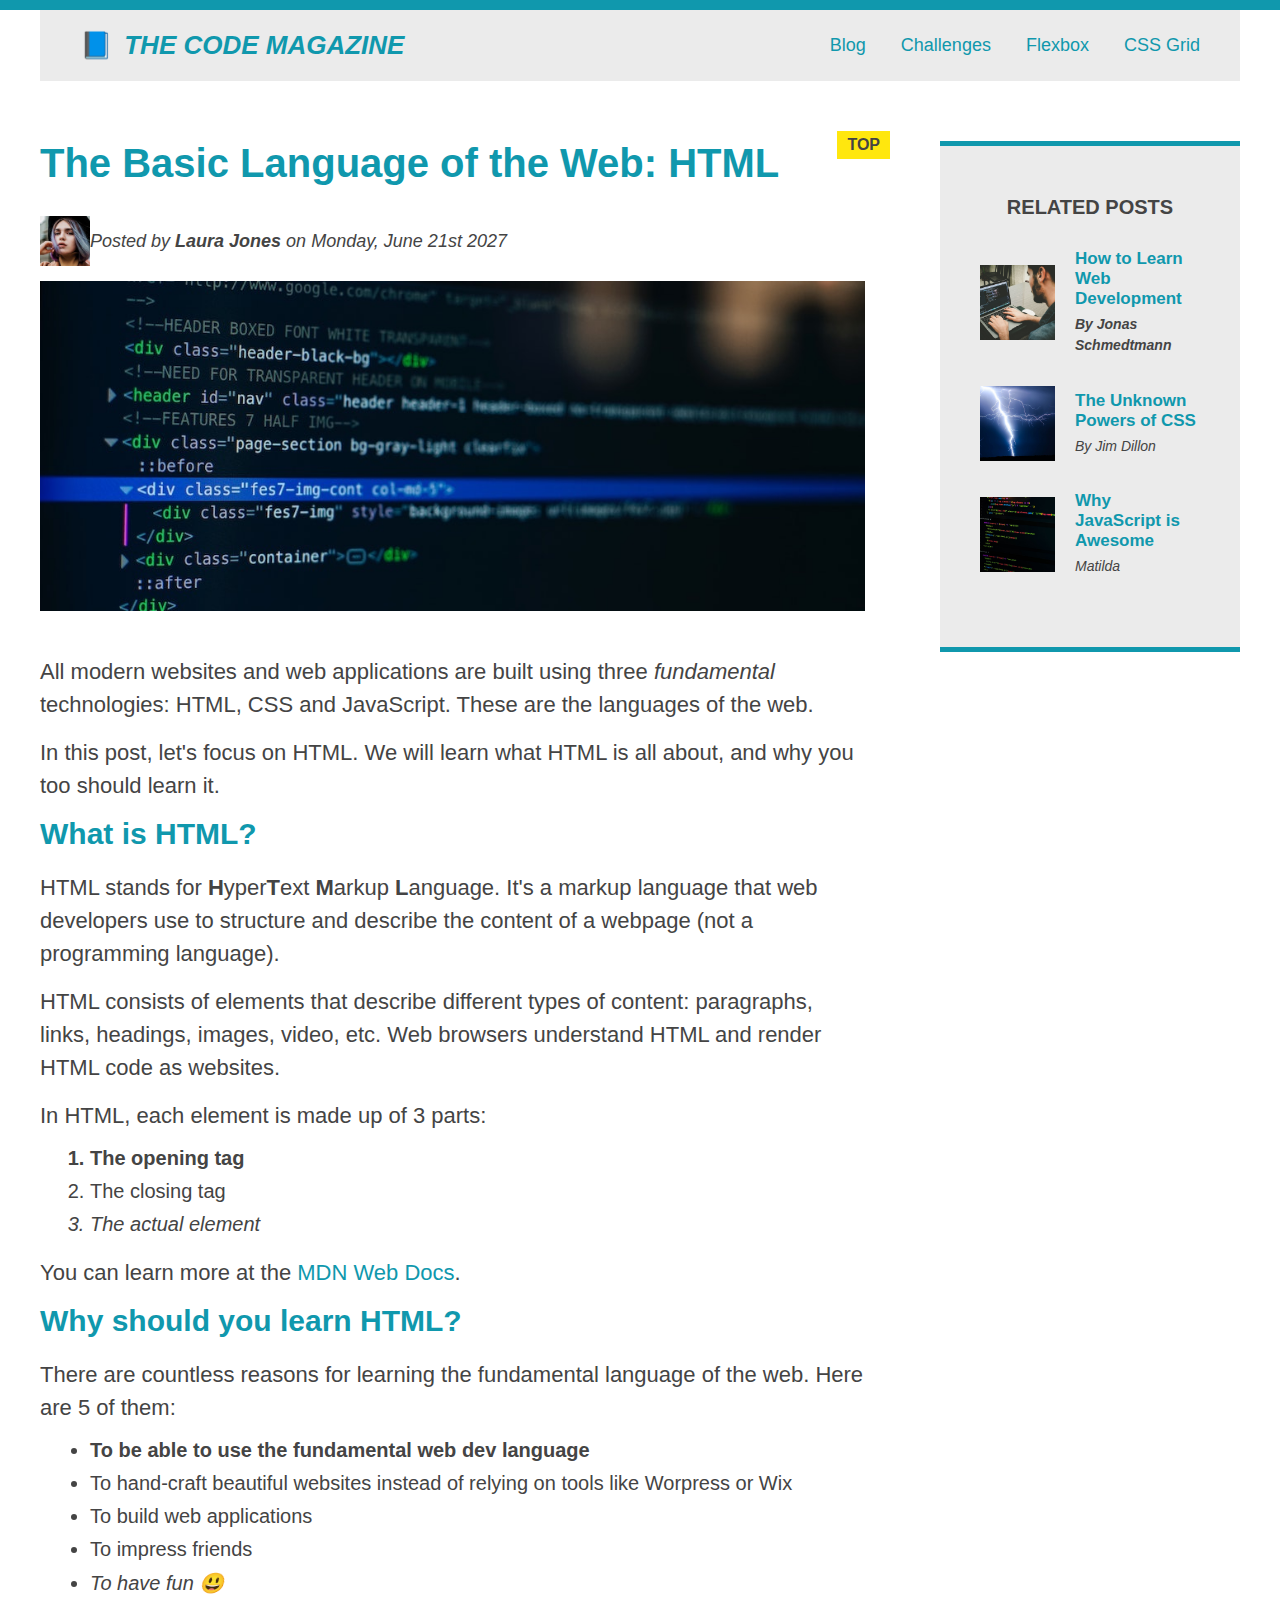
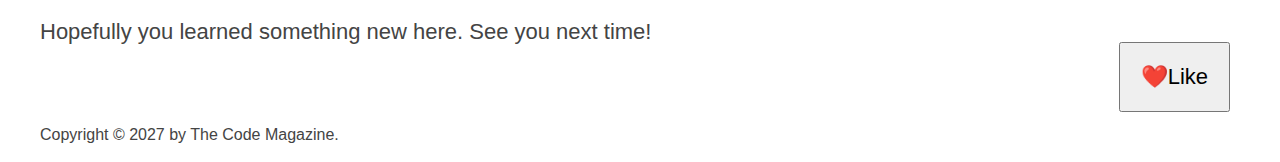
==== commit 8f6685c7: "added grid after I had used flexbox before" ====
--- a/index.html
+++ b/index.html
@@ -17,137 +17,135 @@
           <a href="css-grid.html">CSS Grid</a>
         </nav>
       </header>
-      <div class="flex-container">
-        <article>
-          <header class="post-header">
-            <h2>The Basic Language of the Web: HTML</h2>
-            <div class="author-box">
-              <img
-                src="img/laura-jones.jpg"
-                alt="The author Laura Jones"
-                width="50px"
-                height="50px"
-                class="author-img"
-              />
-              <p id="author" class="author">
-                Posted by <strong>Laura Jones</strong> on Monday, June 21st 2027
-              </p>
+      <!-- <div class="flex-container"> -->
+      <article>
+        <header class="post-header">
+          <h2>The Basic Language of the Web: HTML</h2>
+          <div class="author-box">
+            <img
+              src="img/laura-jones.jpg"
+              alt="The author Laura Jones"
+              width="50px"
+              height="50px"
+              class="author-img"
+            />
+            <p id="author" class="author">
+              Posted by <strong>Laura Jones</strong> on Monday, June 21st 2027
+            </p>
+          </div>
+
+          <img
+            src="img/post-img.jpg"
+            alt="HTML code on a screen"
+            width="500px"
+            height="200px"
+            class="post-image"
+          />
+        </header>
+
+        <p>
+          All modern websites and web applications are built using three
+          <em>fundamental</em>
+          technologies: HTML, CSS and JavaScript. These are the languages of the
+          web.
+        </p>
+        <p>
+          In this post, let's focus on HTML. We will learn what HTML is all
+          about, and why you too should learn it.
+        </p>
+
+        <h3>What is HTML?</h3>
+        <p>
+          HTML stands for <strong>H</strong>yper<strong>T</strong>ext
+          <strong>M</strong>arkup <strong>L</strong>anguage. It's a markup
+          language that web developers use to structure and describe the content
+          of a webpage (not a programming language).
+        </p>
+        <p>
+          HTML consists of elements that describe different types of content:
+          paragraphs, links, headings, images, video, etc. Web browsers
+          understand HTML and render HTML code as websites.
+        </p>
+        <p>In HTML, each element is made up of 3 parts:</p>
+        <ol>
+          <li>The opening tag</li>
+          <li>The closing tag</li>
+          <li>The actual element</li>
+        </ol>
+
+        <p>
+          You can learn more at the
+          <a
+            href="https://developer.mozilla.org/en-US/docs/Web/HTML"
+            target="_blank"
+            >MDN Web Docs</a
+          >.
+        </p>
+
+        <h3>Why should you learn HTML?</h3>
+
+        <p>
+          There are countless reasons for learning the fundamental language of
+          the web. Here are 5 of them:
+        </p>
+
+        <ul>
+          <li>To be able to use the fundamental web dev language</li>
+          <li>
+            To hand-craft beautiful websites instead of relying on tools like
+            Worpress or Wix
+          </li>
+          <li>To build web applications</li>
+          <li>To impress friends</li>
+          <li>To have fun 😃</li>
+        </ul>
+
+        <p>Hopefully you learned something new here. See you next time!</p>
+      </article>
+
+      <aside>
+        <h4><strong>Related Posts</strong></h4>
+        <ul class="related">
+          <li class="related-post">
+            <img
+              src="img/related-1.jpg"
+              width="75px"
+              height="75px"
+              alt="Typing on a laptop"
+            />
+
+            <div>
+              <a href="#" class="related-link">How to Learn Web Development</a>
+              <p class="related-author">By Jonas Schmedtmann</p>
             </div>
-
+          </li>
+          <li class="related-post">
             <img
-              src="img/post-img.jpg"
-              alt="HTML code on a screen"
-              width="500px"
-              height="200px"
-              class="post-image"
+              src="img/related-2.jpg"
+              width="75px"
+              height="75px"
+              alt="Lighting"
             />
-          </header>
-
-          <p>
-            All modern websites and web applications are built using three
-            <em>fundamental</em>
-            technologies: HTML, CSS and JavaScript. These are the languages of
-            the web.
-          </p>
-          <p>
-            In this post, let's focus on HTML. We will learn what HTML is all
-            about, and why you too should learn it.
-          </p>
-
-          <h3>What is HTML?</h3>
-          <p>
-            HTML stands for <strong>H</strong>yper<strong>T</strong>ext
-            <strong>M</strong>arkup <strong>L</strong>anguage. It's a markup
-            language that web developers use to structure and describe the
-            content of a webpage (not a programming language).
-          </p>
-          <p>
-            HTML consists of elements that describe different types of content:
-            paragraphs, links, headings, images, video, etc. Web browsers
-            understand HTML and render HTML code as websites.
-          </p>
-          <p>In HTML, each element is made up of 3 parts:</p>
-          <ol>
-            <li>The opening tag</li>
-            <li>The closing tag</li>
-            <li>The actual element</li>
-          </ol>
-
-          <p>
-            You can learn more at the
-            <a
-              href="https://developer.mozilla.org/en-US/docs/Web/HTML"
-              target="_blank"
-              >MDN Web Docs</a
-            >.
-          </p>
-
-          <h3>Why should you learn HTML?</h3>
-
-          <p>
-            There are countless reasons for learning the fundamental language of
-            the web. Here are 5 of them:
-          </p>
-
-          <ul>
-            <li>To be able to use the fundamental web dev language</li>
-            <li>
-              To hand-craft beautiful websites instead of relying on tools like
-              Worpress or Wix
-            </li>
-            <li>To build web applications</li>
-            <li>To impress friends</li>
-            <li>To have fun 😃</li>
-          </ul>
-
-          <p>Hopefully you learned something new here. See you next time!</p>
-        </article>
-
-        <aside>
-          <h4><strong>Related Posts</strong></h4>
-          <ul class="related">
-            <li class="related-post">
-              <img
-                src="img/related-1.jpg"
-                width="75px"
-                height="75px"
-                alt="Typing on a laptop"
-              />
-
-              <div>
-                <a href="#" class="related-link"
-                  >How to Learn Web Development</a
-                >
-                <p class="related-author">By Jonas Schmedtmann</p>
-              </div>
-            </li>
-            <li class="related-post">
-              <img
-                src="img/related-2.jpg"
-                width="75px"
-                height="75px"
-                alt="Lighting"
-              />
-              <div>
-                <a href="#" class="related-link">The Unknown Powers of CSS</a>
-                <p class="related-author">By Jim Dillon</p>
-              </div>
-            </li>
-            <li class="related-post">
-              <img
-                src="img/related-3.jpg"
-                width="75px"
-                height="75px"
-                alt="Code on a screen"
-              />
-              <div>
-                <a href="#" class="related-link">Why JavaScript is Awesome</a>
-                <p class="related-author">Matilda</p>
-              </div>
-            </li>
-          </ul>
-        </aside>
-      </div>
+            <div>
+              <a href="#" class="related-link">The Unknown Powers of CSS</a>
+              <p class="related-author">By Jim Dillon</p>
+            </div>
+          </li>
+          <li class="related-post">
+            <img
+              src="img/related-3.jpg"
+              width="75px"
+              height="75px"
+              alt="Code on a screen"
+            />
+            <div>
+              <a href="#" class="related-link">Why JavaScript is Awesome</a>
+              <p class="related-author">Matilda</p>
+            </div>
+          </li>
+        </ul>
+      </aside>
+      <!-- </div> -->
       <footer>
         <p id="copyright" class="copyright text">
           Copyright &copy; 2027 by The Code Magazine.
--- a/style.css
+++ b/style.css
@@ -19,7 +19,7 @@
 .main-header {
   background-color: #ebebeb;
   padding: 20px 40px;
-  margin-bottom: 60px;
+
   display: flex;
   align-items: center;
   justify-content: space-between;
@@ -32,9 +32,9 @@
   text-align: center;
 }
 
-article {
+/* article {
   flex: 1;
-}
+} */
 
 .post-header {
   margin-bottom: 40px;
@@ -45,7 +45,7 @@
   border-top: 5px solid #1098ad;
   border-bottom: 5px solid #1098ad;
   padding: 50px 40px;
-  flex: 0 0 300px;
+  /* flex: 0 0 300px; */
 }
 
 h1,
@@ -281,9 +281,31 @@
   font-style: italic;
 }
 
-.flex-container {
+/* .flex-container {
   display: flex;
   gap: 75px;
   margin-bottom: 60px;
   align-items: flex-start;
-}
+} */
+
+.container {
+  display: grid;
+  grid-template-columns: 1fr 300px;
+  column-gap: 75px;
+  row-gap: 60px;
+  align-items: start;
+}
+
+.main-header {
+  grid-column: 1 / -1;
+}
+
+article {
+}
+
+aside {
+}
+
+footer {
+  grid-column: 1 / -1;
+}
